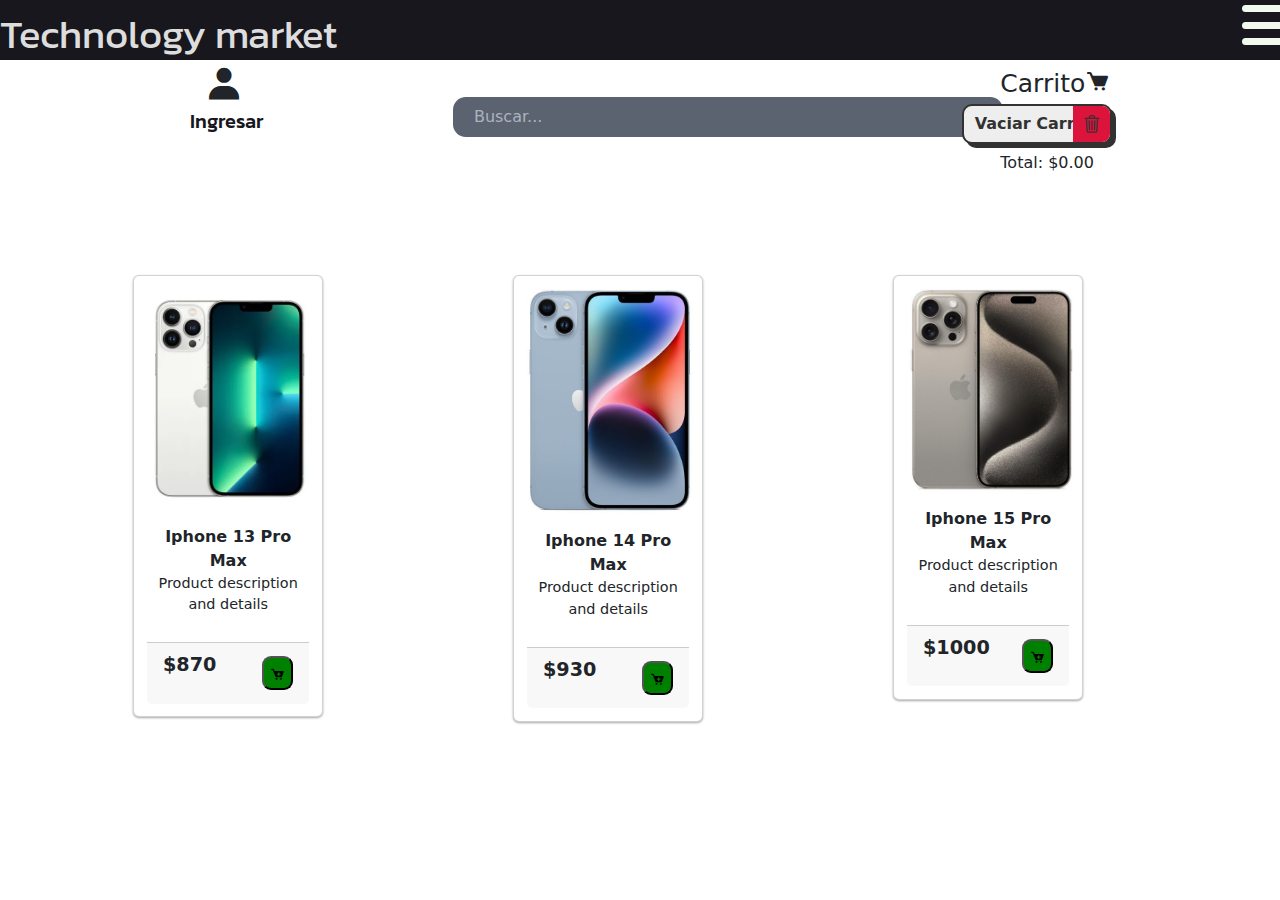
==== celulares.html @ 2e9f3d08 "nuevas paginas" ====
<!DOCTYPE html>
<html lang="en">
<head>
    <meta charset="UTF-8">
    <meta name="viewport" content="width=device-width, initial-scale=1.0">
    <link rel="stylesheet" href="styles/celulares.css">
    <link href="https://cdn.jsdelivr.net/npm/bootstrap@5.3.3/dist/css/bootstrap.min.css" rel="stylesheet" integrity="sha384-QWTKZyjpPEjISv5WaRU9OFeRpok6YctnYmDr5pNlyT2bRjXh0JMhjY6hW+ALEwIH" crossorigin="anonymous">
    <link href="https://fonts.googleapis.com/css2?family=Chakra+Petch:ital,wght@0,300;0,400;0,500;0,600;0,700;1,300;1,400;1,500;1,600;1,700&family=Libre+Baskerville&display=swap" rel="stylesheet">
    <link rel="preconnect" href="https://fonts.gstatic.com" crossorigin>
    <link rel="stylesheet" href="https://fonts.googleapis.com/css2?family=Material+Symbols+Outlined:opsz,wght,FILL,GRAD@20..48,100..700,0..1,-50..200" />
    <link href="https://fonts.googleapis.com/css2?family=Kanit:ital,wght@0,100;0,200;0,300;0,400;0,500;0,600;0,700;0,800;0,900;1,100;1,200;1,300;1,400;1,500;1,600;1,700;1,800;1,900&display=swap" rel="stylesheet">
    <link href="https://fonts.googleapis.com/css2?family=Bitter:ital,wght@0,100..900;1,100..900&family=Quicksand:wght@300..700&display=swap" rel="stylesheet">
    <link href='https://unpkg.com/boxicons@2.1.4/css/boxicons.min.css' rel='stylesheet'>
    <title>Celulares</title>
</head>
<body>
    <header>
        <label class="bar" for="check">
          <input type="checkbox" id="check">
          <span class="top"></span>
          <span class="middle"></span>
          <span class="bottom"></span>
        </label>
      <h1 class="H2">Technology market</h1>
    </header>
    <nav>
      <i class='bx bxs-user'></i>
        <a href="#" class="nitoputo1"><h5 class="BF">Ingresar</h5></a>
        <div class="inputBox_container">
          <svg class="search_icon" xmlns="http://www.w3.org/2000/svg" viewBox="0 0 48 48" alt="search icon">
            <path d="M46.599 46.599a4.498 4.498 0 0 1-6.363 0l-7.941-7.941C29.028 40.749 25.167 42 21 42 9.402 42 0 32.598 0 21S9.402 0 21 0s21 9.402 21 21c0 4.167-1.251 8.028-3.342 11.295l7.941 7.941a4.498 4.498 0 0 1 0 6.363zM21 6C12.717 6 6 12.714 6 21s6.717 15 15 15c8.286 0 15-6.714 15-15S29.286 6 21 6z">
            </path>
          </svg>
          <input class="inputBox" name="buscador" id="buscador" type="text" placeholder="Buscar...">
        </div>        
      <div class="cr">
       <h5 class="carrito1">Carrito<i class='bx bxs-cart' id="carrito-icono"></i></h5>
        <div class="div_carrito" id="div_carrito">
          <ul id="carrito">
          </ul>
            <button type="button" class="button" id="vaciar_carrito">
              <span class="button__text">Vaciar Carrito</span>
                <span class="button__icon"><svg xmlns="http://www.w3.org/2000/svg" width="512" viewBox="0 0 512 512" height="512" class="svg"><title></title><path style="fill:none;stroke:#323232;stroke-linecap:round;stroke-linejoin:round;stroke-width:32px" d="M112,112l20,320c.95,18.49,14.4,32,32,32H348c17.67,0,30.87-13.51,32-32l20-320"></path><line y2="112" y1="112" x2="432" x1="80" style="stroke:#323232;stroke-linecap:round;stroke-miterlimit:10;stroke-width:32px"></line><path style="fill:none;stroke:#323232;stroke-linecap:round;stroke-linejoin:round;stroke-width:32px" d="M192,112V72h0a23.93,23.93,0,0,1,24-24h80a23.93,23.93,0,0,1,24,24h0v40"></path><line y2="400" y1="176" x2="256" x1="256" style="fill:none;stroke:#323232;stroke-linecap:round;stroke-linejoin:round;stroke-width:32px"></line><line y2="400" y1="176" x2="192" x1="184" style="fill:none;stroke:#323232;stroke-linecap:round;stroke-linejoin:round;stroke-width:32px"></line><line y2="400" y1="176" x2="320" x1="328" style="fill:none;stroke:#323232;stroke-linecap:round;stroke-linejoin:round;stroke-width:32px"></line></svg></span></button>
              <p class="C3">Total: $<span id="total" >0.00</span></p>
          </div>
      </div>  
    </nav>
    <section class="Ofl">
      <div class="container text-center">
        <div class="row align-items-start">
          <div class="col">
            <div class="card">
              <div class="card-img"><img src="img/ip13 white.webp" width="166px" alt=""></div>
              <div class="card-info">
                <b>Iphone 13 Pro Max</b>
                <p class="text-body">Product description and details</p>
              </div>
              <div class="card-footer">
                <p class="precio" id="precio-producto-1">$870</p>
                <button class="agregar" onclick="adquirir()"><i class='bx bxs-cart-add' style='color:black'></i></button>
            </div>
           </div>
          </div>
          <div class="col">
            <div class="card">
              <div class="card-img"><img src="img/iphone 14.jpg" width="166px" alt=""></div>
              <div class="card-info">
                <b>Iphone 14 Pro Max</b>
                <p class="text-body">Product description and details</p>
              </div>
              <div class="card-footer">
                <p class="precio" id="precio-producto-2">$930</p>
                <button class="agregar" onclick="adquirir()"><i class='bx bxs-cart-add' style='color:black'></i></button>
            </div>
           </div>
          </div>
          <div class="col">
            <div class="card">
              <div class="card-img"><img src="img/VPZ18_SQ1_0000000004_BLACK_SLf.jpeg" width="166px" alt=""></div>
              <div class="card-info">
                <b>Iphone 15 Pro Max</b>
                <p class="text-body">Product description and details</p>
              </div>
              <div class="card-footer">
                <p class="precio" id="precio-producto-3">$1000</p>
                <button class="agregar" onclick="adquirir()"><i class='bx bxs-cart-add' style='color:black'></i></button>
            </div>
           </div>
          </div>
        </div>
      </div>
    </section>
    <section>
    <div class="modalnavbar" id="modal" style="visibility: hidden;">
      <ul >
        <li class="LI"><a class="nitoputo" href="#">Inicio</a><i class='bx bxs-home' style='color:#ffffff' ></i></li>
        <li class="LI"><a class="nitoputo" href="#">Contacto</a><i class='bx bxs-contact' style='color:#ffffff'></i></li>
        <details>
          <summary class="Products"><a class="nitoputo" href="#">Productos</a><i class='bx bxs-purchase-tag' style='color: #ffffff;'></i></summary>
          <ul>
            <li><a class="nitoputo" href="celulares.html">Celulares</a></li>
            <li><a class="nitoputo" href="computadoras.html">Computadoras</a></li>
            <li><a class="nitoputo" href="consolas.html">Consolas</a></li>
            <li><a class="nitoputo" href="smartwatch.html">Smartwatch</a></li>
            <li><a class="nitoputo" href="perifericos.html">Perifericos</a></li>
            <li><a class="nitoputo" href="componentes.html">Componentes</a></li>
          </ul>
        </details>
      </ul>
      <div class="redes">
       <a class="Ig" href="#"><i class='bx bxl-instagram'></i></a>
       <a class="Yt" href="https://www.youtube.com/channel/UCMlgytaPdZzjmJZAqRnbm1A"><i class='bx bxl-youtube'></i></a>
       <a class="Dsc" href="#"><i class='bx bxl-discord-alt' ></i></a>
       <a href="https://github.com/Ezegallardo0"><i class='bx bxl-github' style='color:#ffffff' ></i></a>
      </div>
    </div>
  </section>
</body>
<script src="js/main.js"></script>
<script src="https://cdn.jsdelivr.net/npm/bootstrap@5.3.3/dist/js/bootstrap.bundle.min.js" integrity="sha384-YvpcrYf0tY3lHB60NNkmXc5s9fDVZLESaAA55NDzOxhy9GkcIdslK1eN7N6jIeHz" crossorigin="anonymous"></script>
</html>
---- styles/celulares.css ----
header{
    background-color: #17171d;
    height: 60px;
    width: 100%;
    margin-bottom: 50px;
  }
  input[type = "checkbox"] {
    -webkit-appearance: none;
    display: none;
    visibility: hidden;
  }
  
  .bar {
    display: block;
    position: relative;
    cursor: pointer;
    width: 50px;
    height: 40px;
    left: 97%;
    top: 5px;
  }
  
  .bar span {
    position: absolute;
    width: 45px;
    height: 7px;
    background: #f1faee;
    border-radius: 100px;
    display: inline-block;
    transition: 0.3s ease;
    left: 0;
  }
  
  .bar span.top {
    top: 0;
  }
  
  .bar span.middle {
    top: 17px;
  }
  
  .bar span.bottom {
    bottom: 0;
  }
  
  input[type]:checked ~ span.top {
    transform: rotate(45deg);
    transform-origin: top left;
    width: 48px;
    left: 5px;
  }
  
  input[type]:checked ~ span.bottom {
    transform: rotate(-45deg);
    transform-origin: top left;
    width: 48px;
    bottom: -1px;
    box-shadow: 0 0 10px #495057;
  }
  
  input[type]:checked ~ span.middle {
    transform: translateX(-20px);
    opacity: 0;
  }
  
  .H2{
      color: #ddd;
      margin-top: -30px;
      font-family: "Kanit", sans-serif;
      font-weight: 400;
      font-style:normal;
  }
  .H2:hover{
    font-size: 275%;
    transition: 0.1s;
    
  }
  .modalnavbar{
    position: absolute;
    z-index: 1;
    top: 55px; 
    min-width: 20%;
    left: 80%;
    transition-duration: 0.1s;
    max-height: 100%;
    text-transform: uppercase;
    padding: 0.4rem 0.8rem;
    font-size: 1rem;
    letter-spacing: .1rem;
    font-weight: 500;
    margin-left: -0.0rem;
    margin-right: 0.2rem;
    margin-bottom: 1rem;
    border: 2px solid rgba(255,255,255,.1);
    -webkit-border-radius: 3px;
    border-radius: 3px;
    background-color: #17171d;
    color: #fff;
    cursor: pointer;
    
  }
  .Products{
    width: 180px;
    color: #ddd;
    background-color:#33373a;
    border-radius: 2px;
    height: 28px;
    margin-top: 15px;
  }
  .nitoputo{
    text-decoration: none;
    color: cadetblue;
    font-family: "Bitter", serif;
    font-size: 20px;  
  }
  .nitoputo1{
    color: #17171d;
    text-decoration: none;
  }
  .redes{
    margin-top: 120%;
    margin-left: 28%;
    font-size: 30px;
    position: relative;
  }
  .Ig{
    color: rgb(196, 70, 235);
  }
  .Yt{
    color: red;
  }
  .Dsc{
    color: rgb(80, 80, 197);
  }
  .Ofl{
    margin-top: 100px;
    margin-left: 8%;
  }
  .button {
    --main-focus: #2d8cf0;
    --font-color: #323232;
    --bg-color-sub: #dedede;
    --bg-color: #eee;
    --main-color: #323232;
    position: relative;
    width: 150px;
    height: 40px;
    cursor: pointer;
    display: flex;
    align-items: center;
    border: 2px solid var(--main-color);
    box-shadow: 4px 4px var(--main-color);
    background-color: var(--bg-color);
    border-radius: 10px;
    overflow: hidden;
    margin: auto;
    left: 30%;
    top: -11px;
  }
  
  .button, .button__icon, .button__text {
    transition: all 0.3s;
  }
  
  .button .button__text {
    transform: translateX(5px);
    color: var(--font-color);
    font-weight: 600;
  }
  
  .button .button__icon {
    position: absolute;
    transform: translateX(109px);
    height: 100%;
    width: 39px;
    background-color:crimson;
    display: flex;
    align-items: center;
    justify-content: center;
    left: 0px;
  }
  
  .button .svg {
    width: 20px;
    fill: var(--main-color);
  }
  
  .button:hover {
    background: var(--bg-color);
  }
  
  .button:hover .button__text {
    color: transparent;
  }
  
  .button:hover .button__icon {
    width: 148px;
    transform: translateX(0);
  }
  
  .button:active {
    transform: translate(3px, 3px);
    box-shadow: 0px 0px var(--main-color);
  }
  .carrito1{
    margin-left: 77%;         
    font-size: 25px;
  }
  .C3{
    margin-top: -4px;
    margin-left: 77%;
  }
  ul#carrito{
    padding-left: 77rem;
  }
  nav{
    margin-top: -53px;
    align-items: center;
    margin-left: 5%;
  }
  .cr{
    margin-top: -76px;
  }
  li{
    list-style: none;
    color: #ddd;
    margin-top: 15px;
  }
  .inputBox_container {
    display: flex;
    align-items: center;
    flex-direction: row;  
    width: 550px;
    height: fit-content;
    background-color: #5c6370;
    border-radius: 0.8em;
    overflow: hidden;
    margin-left: 32%;
    margin-top: -44px 
  }
  
  .search_icon {
    height: 1em;
    padding: 0 0.5em 0 0.8em;
    fill: #abb2bf;
  }
  
  .inputBox {
    background-color: transparent;
    color: #ffffff;
    outline: none;
    width: 100%;
    border: 0;
    padding: 0.5em 1.5em 0.5em 0;
    font-size: 1em;
  }
  
  ::placeholder {
    color: #abb2bf;
  }
  .bxs-user:before{
    font-size: 40px;
    margin-left: 350%;
  }
  .bx{
    font-weight: 400;
      font-style: normal;
      line-height: 1;
      text-rendering: auto;
      display: inline-block;
      text-transform: none;
      speak: none;
      -webkit-font-smoothing: antialiased;
      font-family: boxicons !important;
      font-variant: normal;
      margin-top: 8px;
  }
  .BF{
    margin-left: 126px;
    font-family: "Kanit", sans-serif;   
  }
  .card {
    width: 190px;
    height: 254px;
    padding: .8em;
    background: #f5f5f5;
    position: relative;
    overflow: visible;
    box-shadow: 0 1px 3px rgba(0,0,0,0.12), 0 1px 2px rgba(0,0,0,0.24);
   }
   
   .card-img {
    background-color: #ffcaa6;
    height: 40%;
    width: 100%;
    border-radius: .5rem;
    transition: .3s ease;
   }
   
   .card-info {
    padding-top: 10%;
   }
   
   svg {
    width: 20px;
    height: 20px;
   }
   
   .card-footer {
    width: 100%;
    display: flex;
    justify-content: space-between;
    align-items: center;
    padding-top: 10px;
    border-top: 1px solid #ddd;
   }
   
   /*Text*/
   .precio {
    font-weight: 900;
    font-size: 1.2em;
    line-height: 1.5;
   }
   
   .text-body {
    font-size: .9em;
    padding-bottom: 10px;
   }
   
   /*Button*/
   .card-button {
    border: 1px solid #252525;
    display: flex;
    padding: .3em;
    cursor: pointer;
    border-radius: 50px;
    transition: .3s ease-in-out;
   }
   
   /*Hover*/
   .card-img:hover {
    transform: translateY(-25%);
    box-shadow: rgba(226, 196, 63, 0.25) 0px 13px 47px -5px, rgba(180, 71, 71, 0.3) 0px 8px 16px -8px;
   }
   
   .agregar:hover{
    border-radius: 15px;
    transition: 0.4s;
    border: 1px solid rgb(4, 40, 4) ;
    background-color: green;
   }
   .agregar{
    background-color: green;
    border-radius: 9px;
    font-size: 15px;
   }
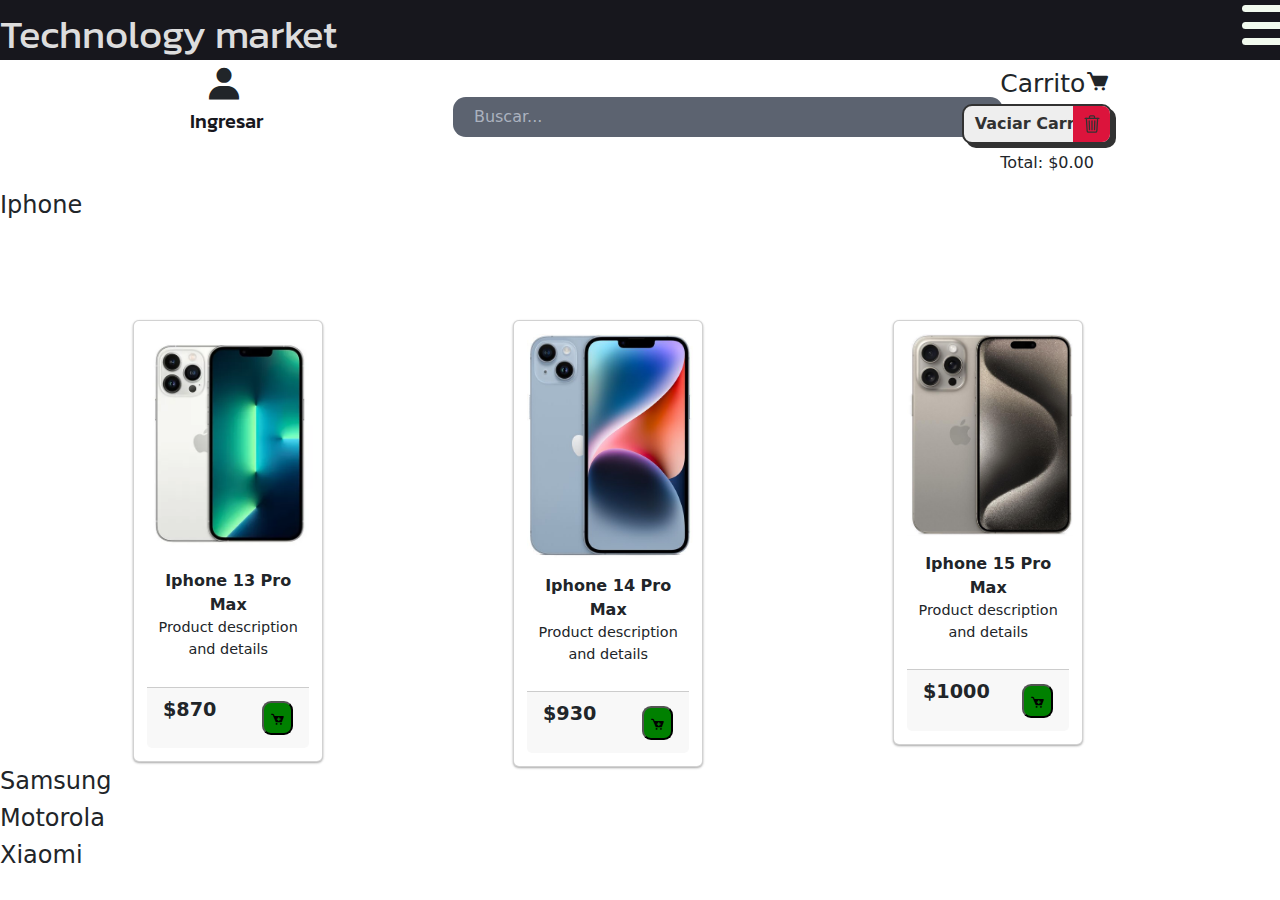
==== commit 94c87512: "agregando productos" ====
--- a/celulares.html
+++ b/celulares.html
@@ -45,6 +45,7 @@
           </div>
       </div>  
     </nav>
+    <h4>Iphone</h4>
     <section class="Ofl">
       <div class="container text-center">
         <div class="row align-items-start">
@@ -90,15 +91,21 @@
         </div>
       </div>
     </section>
+    <h4>Samsung</h4>
+    <section></section>
+    <h4>Motorola</h4>
+    <section></section>
+    <h4>Xiaomi</h4>
+    <section></section>
     <section>
     <div class="modalnavbar" id="modal" style="visibility: hidden;">
       <ul >
-        <li class="LI"><a class="nitoputo" href="#">Inicio</a><i class='bx bxs-home' style='color:#ffffff' ></i></li>
+        <li class="LI"><a class="nitoputo" href="index.html">Inicio</a><i class='bx bxs-home' style='color:#ffffff' ></i></li>
         <li class="LI"><a class="nitoputo" href="#">Contacto</a><i class='bx bxs-contact' style='color:#ffffff'></i></li>
         <details>
           <summary class="Products"><a class="nitoputo" href="#">Productos</a><i class='bx bxs-purchase-tag' style='color: #ffffff;'></i></summary>
           <ul>
-            <li><a class="nitoputo" href="celulares.html">Celulares</a></li>
+            <li><a class="nitoputo" href="#">Celulares</a></li>
             <li><a class="nitoputo" href="computadoras.html">Computadoras</a></li>
             <li><a class="nitoputo" href="consolas.html">Consolas</a></li>
             <li><a class="nitoputo" href="smartwatch.html">Smartwatch</a></li>
